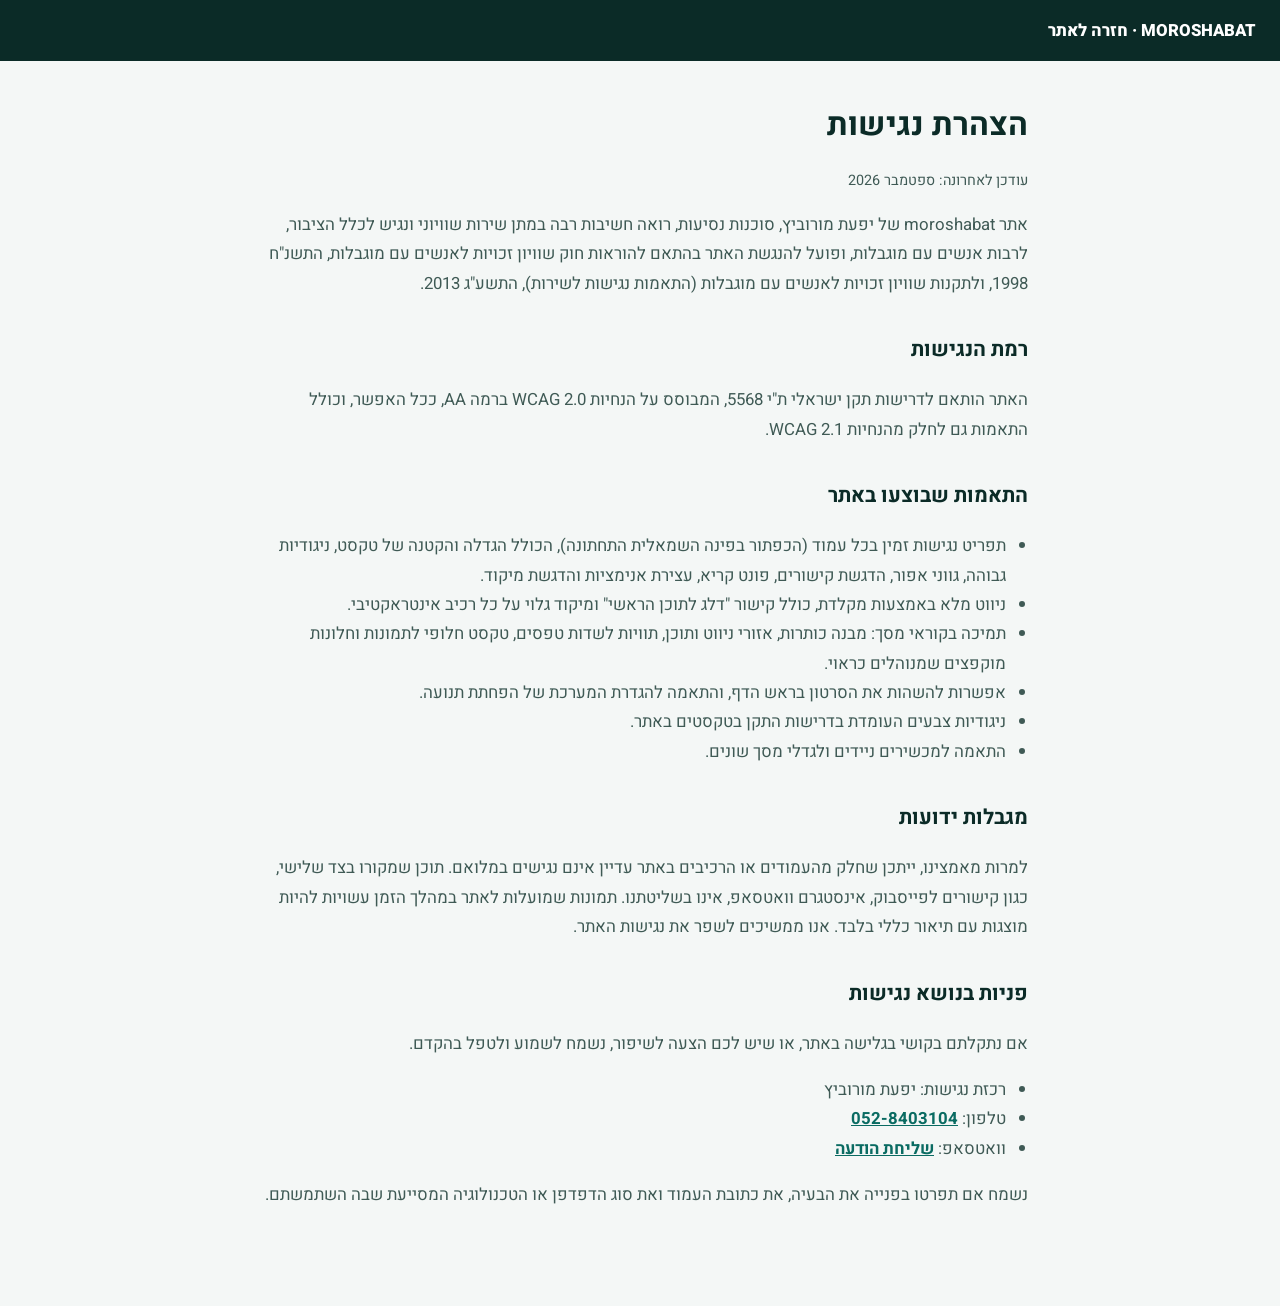
==== accessibility.html @ 1cca0de1 "נגישות לפי ת"י 5568: תפריט נגישות, הצהרת נגישות, תיקוני ניגודיות ומקלדת; מדריך חידוש טוקן בהגדרות מפ" ====
<!DOCTYPE html>
<html lang="he" dir="rtl">
<head>
<meta charset="UTF-8">
<meta name="viewport" content="width=device-width, initial-scale=1.0">
<title>הצהרת נגישות moroshabat</title>
<link rel="stylesheet" href="https://fonts.googleapis.com/css2?family=Heebo:wght@400;500;700;800&display=swap">
<style>
  :root{ --ink:#0b2b27; --teal:#0a6b62; --yellow:#ffd400; --muted:#3f5a55; }
  *{ box-sizing:border-box; }
  body{ margin:0; font-family:'Heebo',Arial,sans-serif; color:var(--ink); background:#f4f7f6; line-height:1.75; font-size:1.05rem; }
  a{ color:var(--teal); font-weight:700; }
  a:focus-visible{ outline:3px solid var(--yellow); outline-offset:3px; box-shadow:0 0 0 6px var(--ink); }
  header{ background:var(--ink); padding:16px 24px; }
  header a{ color:#fff; text-decoration:none; font-weight:800; }
  main{ max-width:820px; margin:0 auto; padding:36px 22px 80px; }
  h1{ font-size:2rem; margin:0 0 6px; }
  h2{ font-size:1.3rem; margin:34px 0 8px; }
  p, li{ color:var(--muted); }
  ul{ padding-inline-start:22px; }
  .updated{ font-size:.9rem; }
</style>
</head>
<body>
<header><a href="index.html">MOROSHABAT · חזרה לאתר</a></header>
<main>
  <h1>הצהרת נגישות</h1>
  <p class="updated">עודכן לאחרונה: ספטמבר 2026</p>

  <p>אתר moroshabat של יפעת מורוביץ, סוכנות נסיעות, רואה חשיבות רבה במתן שירות שוויוני ונגיש לכלל הציבור, לרבות אנשים עם מוגבלות, ופועל להנגשת האתר בהתאם להוראות חוק שוויון זכויות לאנשים עם מוגבלות, התשנ"ח 1998, ולתקנות שוויון זכויות לאנשים עם מוגבלות (התאמות נגישות לשירות), התשע"ג 2013.</p>

  <h2>רמת הנגישות</h2>
  <p>האתר הותאם לדרישות תקן ישראלי ת"י 5568, המבוסס על הנחיות WCAG 2.0 ברמה AA, ככל האפשר, וכולל התאמות גם לחלק מהנחיות WCAG 2.1.</p>

  <h2>התאמות שבוצעו באתר</h2>
  <ul>
    <li>תפריט נגישות זמין בכל עמוד (הכפתור בפינה השמאלית התחתונה), הכולל הגדלה והקטנה של טקסט, ניגודיות גבוהה, גווני אפור, הדגשת קישורים, פונט קריא, עצירת אנימציות והדגשת מיקוד.</li>
    <li>ניווט מלא באמצעות מקלדת, כולל קישור "דלג לתוכן הראשי" ומיקוד גלוי על כל רכיב אינטראקטיבי.</li>
    <li>תמיכה בקוראי מסך: מבנה כותרות, אזורי ניווט ותוכן, תוויות לשדות טפסים, טקסט חלופי לתמונות וחלונות מוקפצים שמנוהלים כראוי.</li>
    <li>אפשרות להשהות את הסרטון בראש הדף, והתאמה להגדרת המערכת של הפחתת תנועה.</li>
    <li>ניגודיות צבעים העומדת בדרישות התקן בטקסטים באתר.</li>
    <li>התאמה למכשירים ניידים ולגדלי מסך שונים.</li>
  </ul>

  <h2>מגבלות ידועות</h2>
  <p>למרות מאמצינו, ייתכן שחלק מהעמודים או הרכיבים באתר עדיין אינם נגישים במלואם. תוכן שמקורו בצד שלישי, כגון קישורים לפייסבוק, אינסטגרם וואטסאפ, אינו בשליטתנו. תמונות שמועלות לאתר במהלך הזמן עשויות להיות מוצגות עם תיאור כללי בלבד. אנו ממשיכים לשפר את נגישות האתר.</p>

  <h2>פניות בנושא נגישות</h2>
  <p>אם נתקלתם בקושי בגלישה באתר, או שיש לכם הצעה לשיפור, נשמח לשמוע ולטפל בהקדם.</p>
  <ul>
    <li>רכזת נגישות: יפעת מורוביץ</li>
    <li>טלפון: <a href="tel:0528403104"><bdi dir="ltr">052-8403104</bdi></a></li>
    <li>וואטסאפ: <a href="https://wa.me/972528403104" rel="noopener">שליחת הודעה</a></li>
  </ul>
  <p>נשמח אם תפרטו בפנייה את הבעיה, את כתובת העמוד ואת סוג הדפדפן או הטכנולוגיה המסייעת שבה השתמשתם.</p>
</main>
</body>
</html>
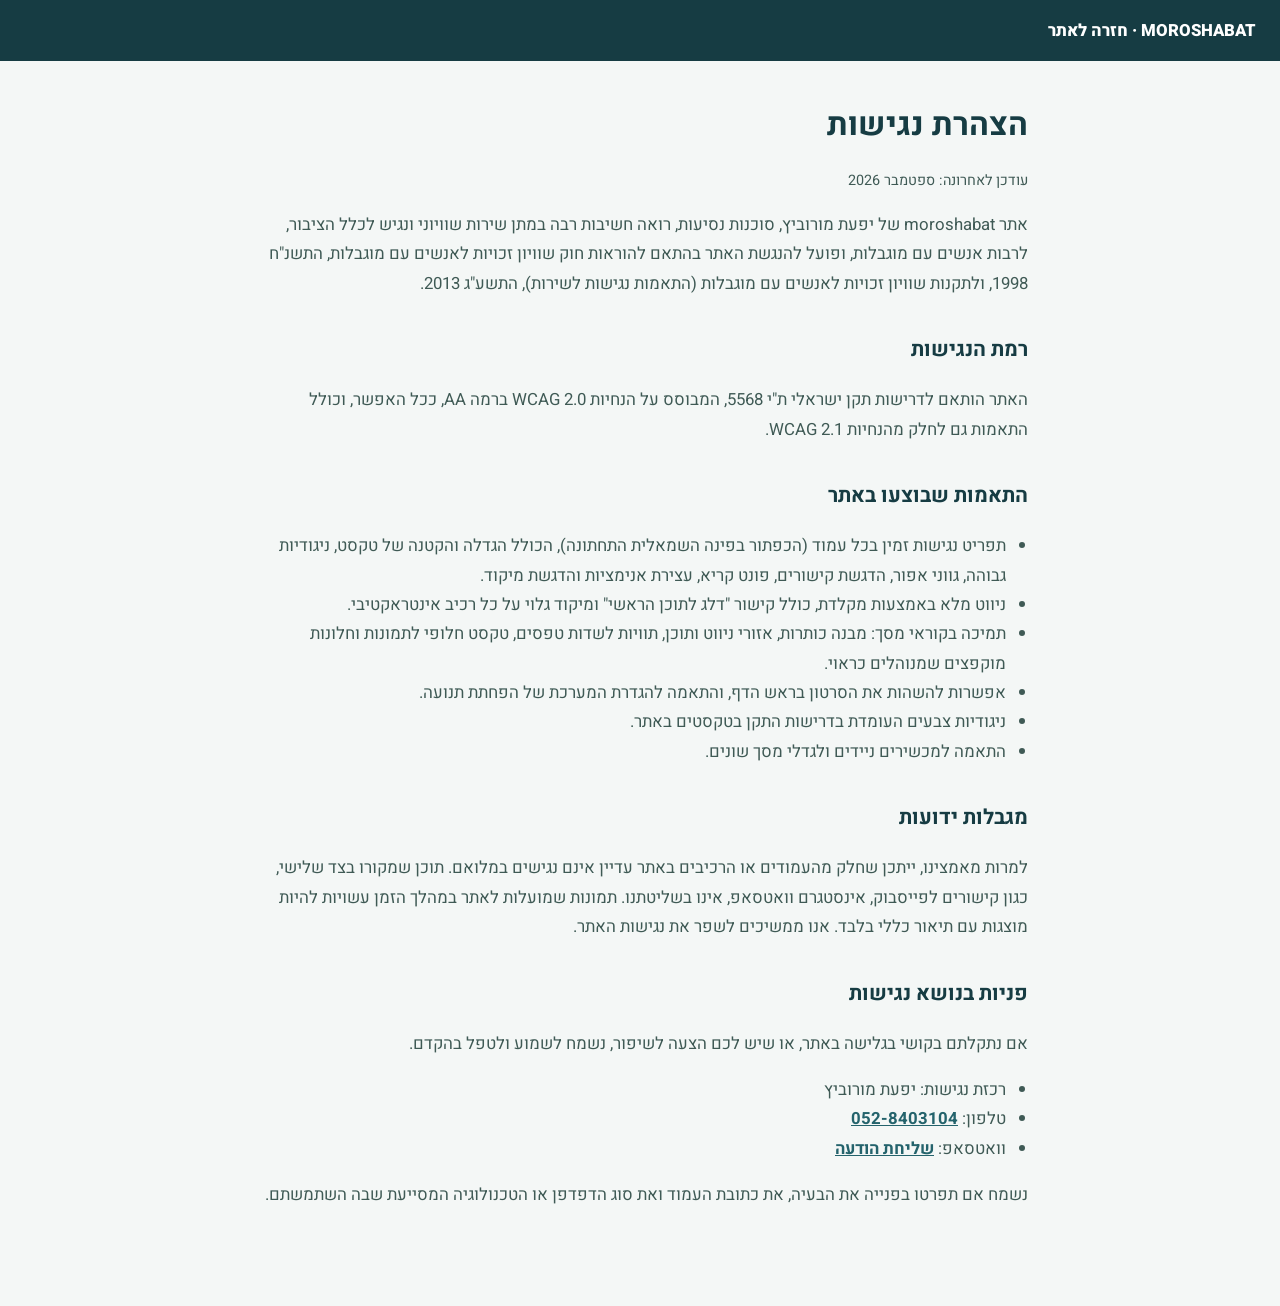
==== commit e65a6845: "פלטת צבעים חדשה בהשראת האתר של מאיה Co-Authored-By: Claude Sonnet 5 <noreply@anthropic.com>" ====
--- a/accessibility.html
+++ b/accessibility.html
@@ -6,7 +6,7 @@
 <title>הצהרת נגישות moroshabat</title>
 <link rel="stylesheet" href="https://fonts.googleapis.com/css2?family=Heebo:wght@400;500;700;800&display=swap">
 <style>
-  :root{ --ink:#0b2b27; --teal:#0a6b62; --yellow:#ffd400; --muted:#3f5a55; }
+  :root{ --ink:#163c43; --teal:#24636c; --yellow:#f6ed7d; --muted:#3f5a55; }
   *{ box-sizing:border-box; }
   body{ margin:0; font-family:'Heebo',Arial,sans-serif; color:var(--ink); background:#f4f7f6; line-height:1.75; font-size:1.05rem; }
   a{ color:var(--teal); font-weight:700; }
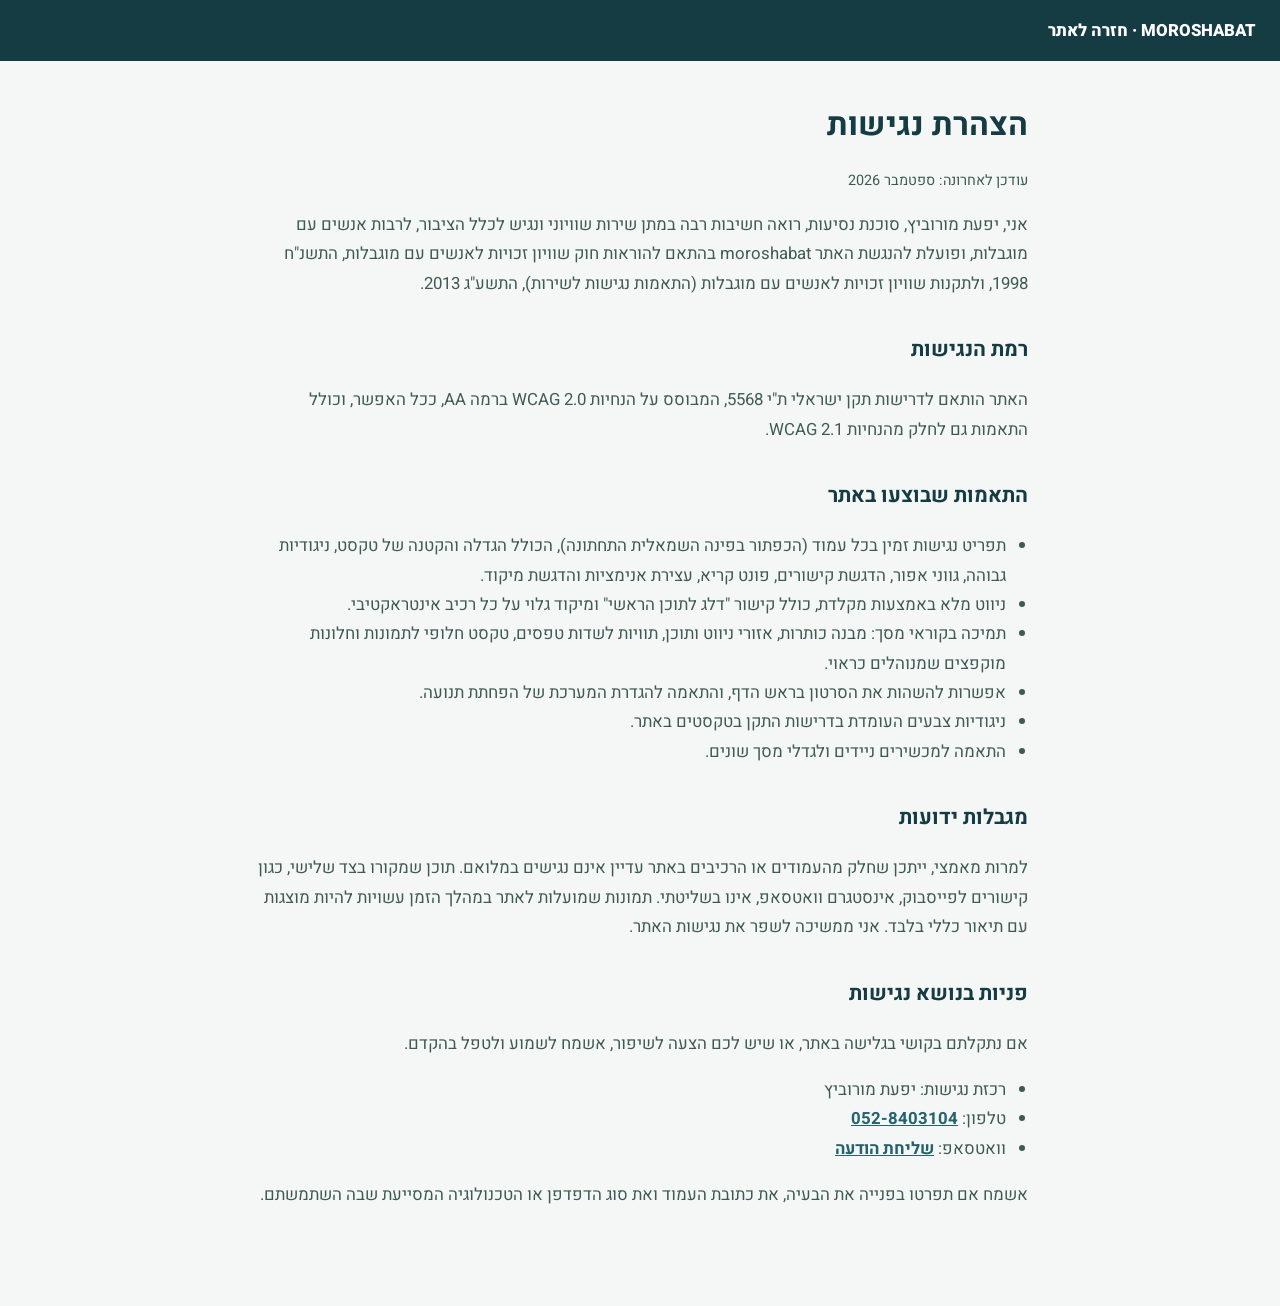
==== commit afb559ea: "איחוד הניסוח לגוף ראשון ("אני") בכל האתר, בדפי התקנון והנגישות ובתוכן החבילות Co-Authored-By: Claude" ====
--- a/accessibility.html
+++ b/accessibility.html
@@ -27,7 +27,7 @@
   <h1>הצהרת נגישות</h1>
   <p class="updated">עודכן לאחרונה: ספטמבר 2026</p>
 
-  <p>אתר moroshabat של יפעת מורוביץ, סוכנות נסיעות, רואה חשיבות רבה במתן שירות שוויוני ונגיש לכלל הציבור, לרבות אנשים עם מוגבלות, ופועל להנגשת האתר בהתאם להוראות חוק שוויון זכויות לאנשים עם מוגבלות, התשנ"ח 1998, ולתקנות שוויון זכויות לאנשים עם מוגבלות (התאמות נגישות לשירות), התשע"ג 2013.</p>
+  <p>אני, יפעת מורוביץ, סוכנת נסיעות, רואה חשיבות רבה במתן שירות שוויוני ונגיש לכלל הציבור, לרבות אנשים עם מוגבלות, ופועלת להנגשת האתר moroshabat בהתאם להוראות חוק שוויון זכויות לאנשים עם מוגבלות, התשנ"ח 1998, ולתקנות שוויון זכויות לאנשים עם מוגבלות (התאמות נגישות לשירות), התשע"ג 2013.</p>
 
   <h2>רמת הנגישות</h2>
   <p>האתר הותאם לדרישות תקן ישראלי ת"י 5568, המבוסס על הנחיות WCAG 2.0 ברמה AA, ככל האפשר, וכולל התאמות גם לחלק מהנחיות WCAG 2.1.</p>
@@ -43,16 +43,16 @@
   </ul>
 
   <h2>מגבלות ידועות</h2>
-  <p>למרות מאמצינו, ייתכן שחלק מהעמודים או הרכיבים באתר עדיין אינם נגישים במלואם. תוכן שמקורו בצד שלישי, כגון קישורים לפייסבוק, אינסטגרם וואטסאפ, אינו בשליטתנו. תמונות שמועלות לאתר במהלך הזמן עשויות להיות מוצגות עם תיאור כללי בלבד. אנו ממשיכים לשפר את נגישות האתר.</p>
+  <p>למרות מאמצי, ייתכן שחלק מהעמודים או הרכיבים באתר עדיין אינם נגישים במלואם. תוכן שמקורו בצד שלישי, כגון קישורים לפייסבוק, אינסטגרם וואטסאפ, אינו בשליטתי. תמונות שמועלות לאתר במהלך הזמן עשויות להיות מוצגות עם תיאור כללי בלבד. אני ממשיכה לשפר את נגישות האתר.</p>
 
   <h2>פניות בנושא נגישות</h2>
-  <p>אם נתקלתם בקושי בגלישה באתר, או שיש לכם הצעה לשיפור, נשמח לשמוע ולטפל בהקדם.</p>
+  <p>אם נתקלתם בקושי בגלישה באתר, או שיש לכם הצעה לשיפור, אשמח לשמוע ולטפל בהקדם.</p>
   <ul>
     <li>רכזת נגישות: יפעת מורוביץ</li>
     <li>טלפון: <a href="tel:0528403104"><bdi dir="ltr">052-8403104</bdi></a></li>
     <li>וואטסאפ: <a href="https://wa.me/972528403104" rel="noopener">שליחת הודעה</a></li>
   </ul>
-  <p>נשמח אם תפרטו בפנייה את הבעיה, את כתובת העמוד ואת סוג הדפדפן או הטכנולוגיה המסייעת שבה השתמשתם.</p>
+  <p>אשמח אם תפרטו בפנייה את הבעיה, את כתובת העמוד ואת סוג הדפדפן או הטכנולוגיה המסייעת שבה השתמשתם.</p>
 </main>
 </body>
 </html>
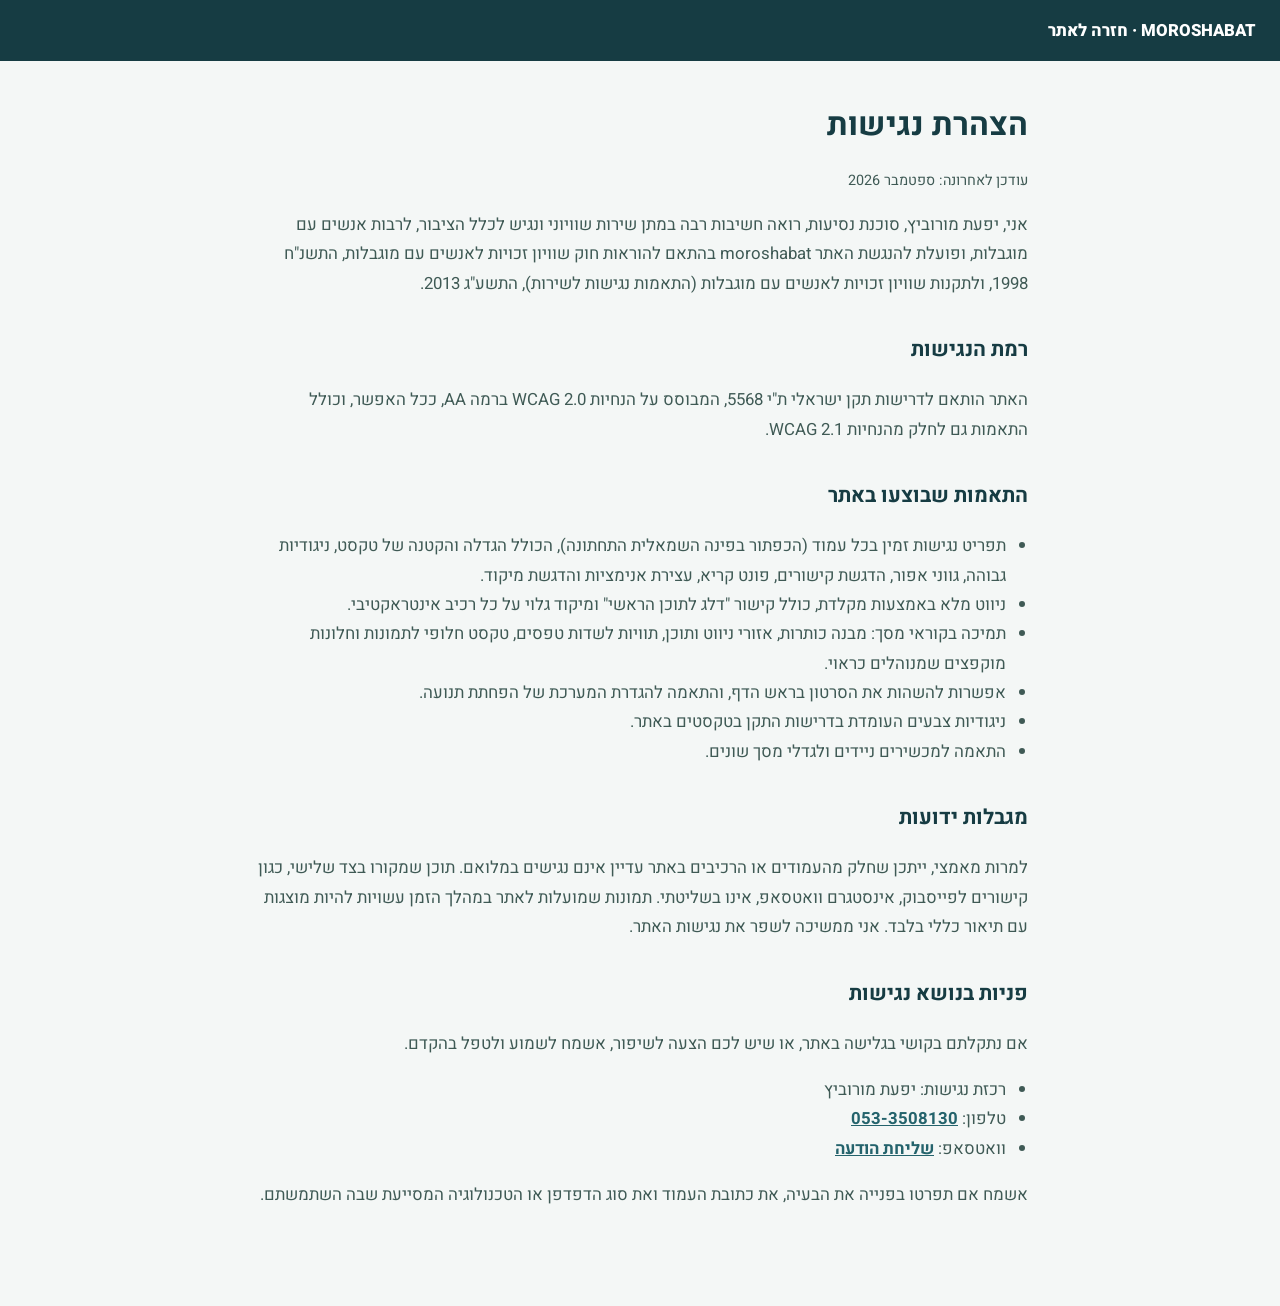
==== commit 348dbabe: "מספר טלפון אחד לכל האתר: העריכה מעדכנת גם וואטסאפ, טופס וקישורי התקנון/פרטיות/נגישות - עריכת מספר הט" ====
--- a/accessibility.html
+++ b/accessibility.html
@@ -54,5 +54,20 @@
   </ul>
   <p>אשמח אם תפרטו בפנייה את הבעיה, את כתובת העמוד ואת סוג הדפדפן או הטכנולוגיה המסייעת שבה השתמשתם.</p>
 </main>
+<script>
+// phone and WhatsApp number follow the site content (edited by Yifat in edit mode)
+(function(){
+  fetch('data/site-content.json', { cache: 'no-store' }).then(function(r){ return r.ok ? r.json() : null; }).then(function(c){
+    if (!c) return;
+    var m = /wa\.me\/\+?(\d+)/.exec(c.linkWaDirectHref || '');
+    document.querySelectorAll('a[href^="tel:"]').forEach(function(a){
+      if (c.linkPhoneHref) a.href = c.linkPhoneHref;
+      var b = a.querySelector('bdi');
+      if (b && c.linkPhoneText) b.textContent = c.linkPhoneText;
+    });
+    if (m) document.querySelectorAll('a[href^="https://wa.me/"]').forEach(function(a){ a.href = 'https://wa.me/' + m[1]; });
+  }).catch(function(){});
+})();
+</script>
 </body>
 </html>
